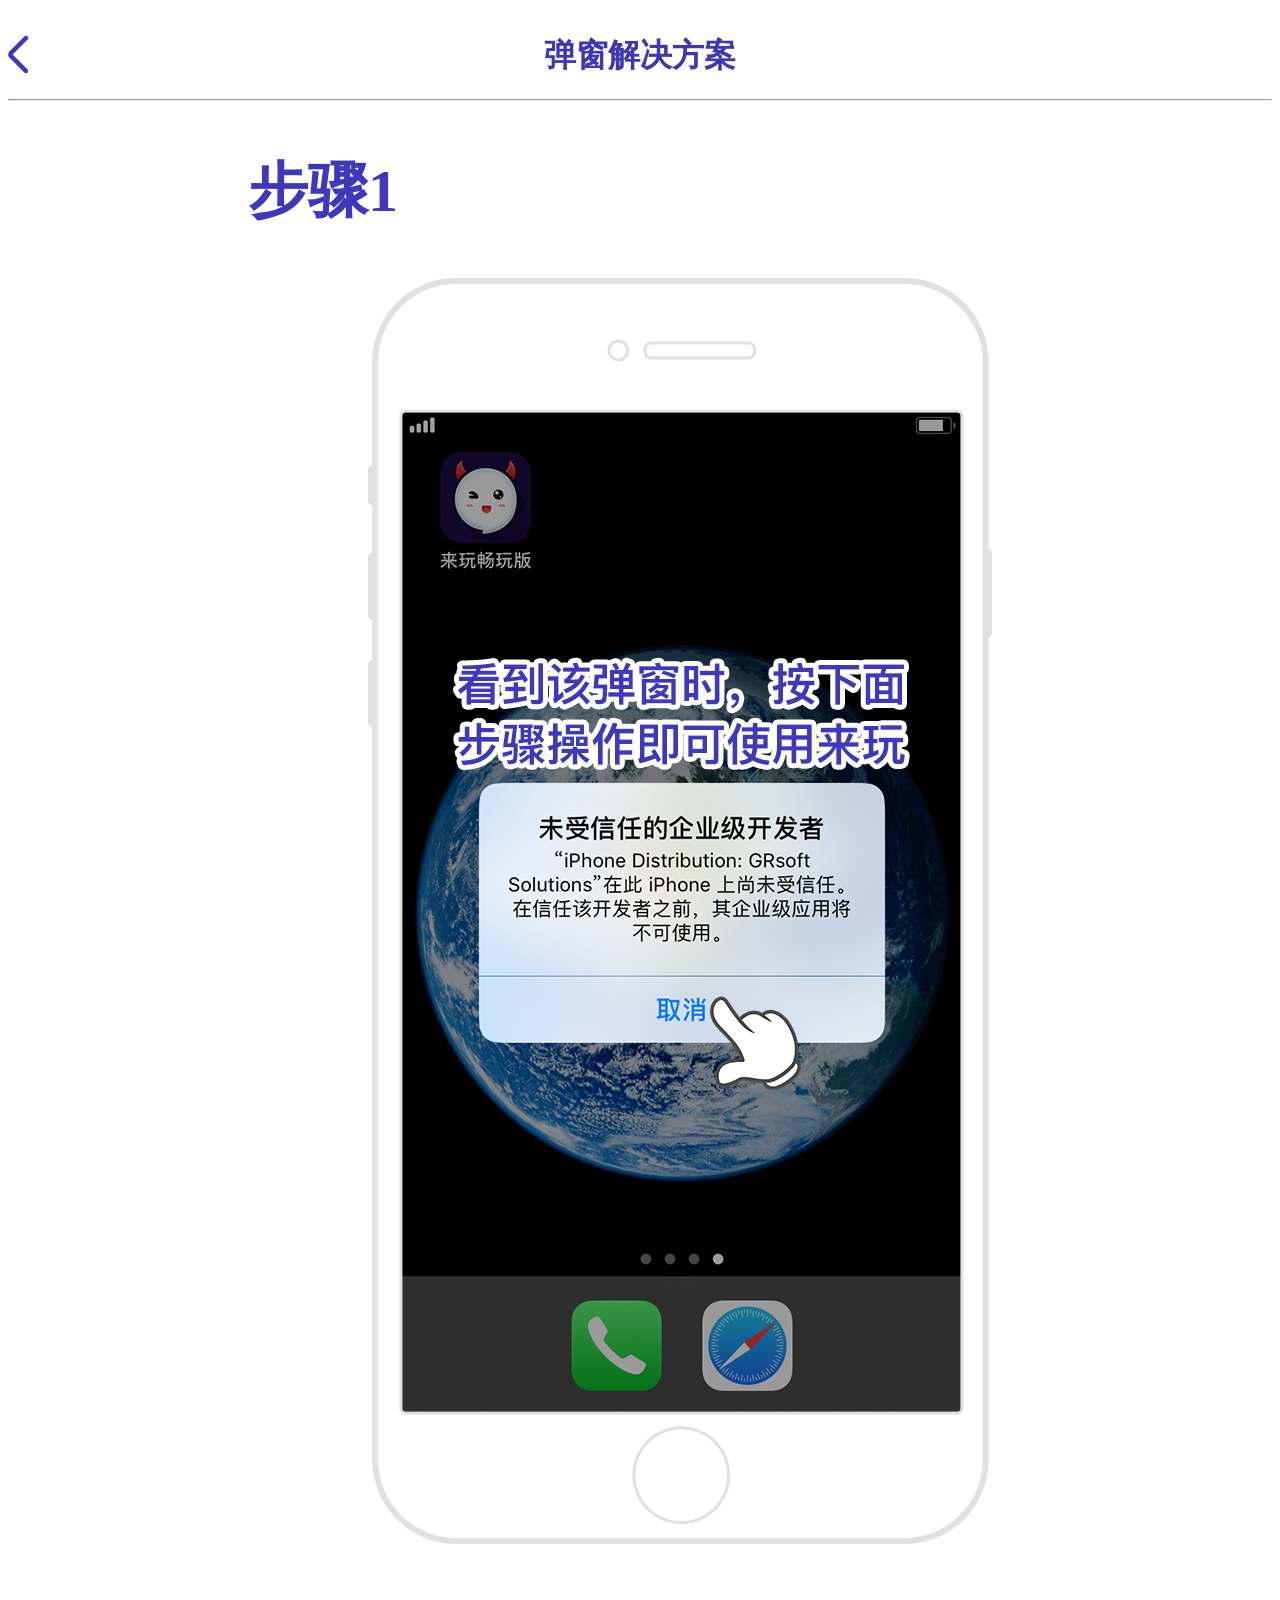
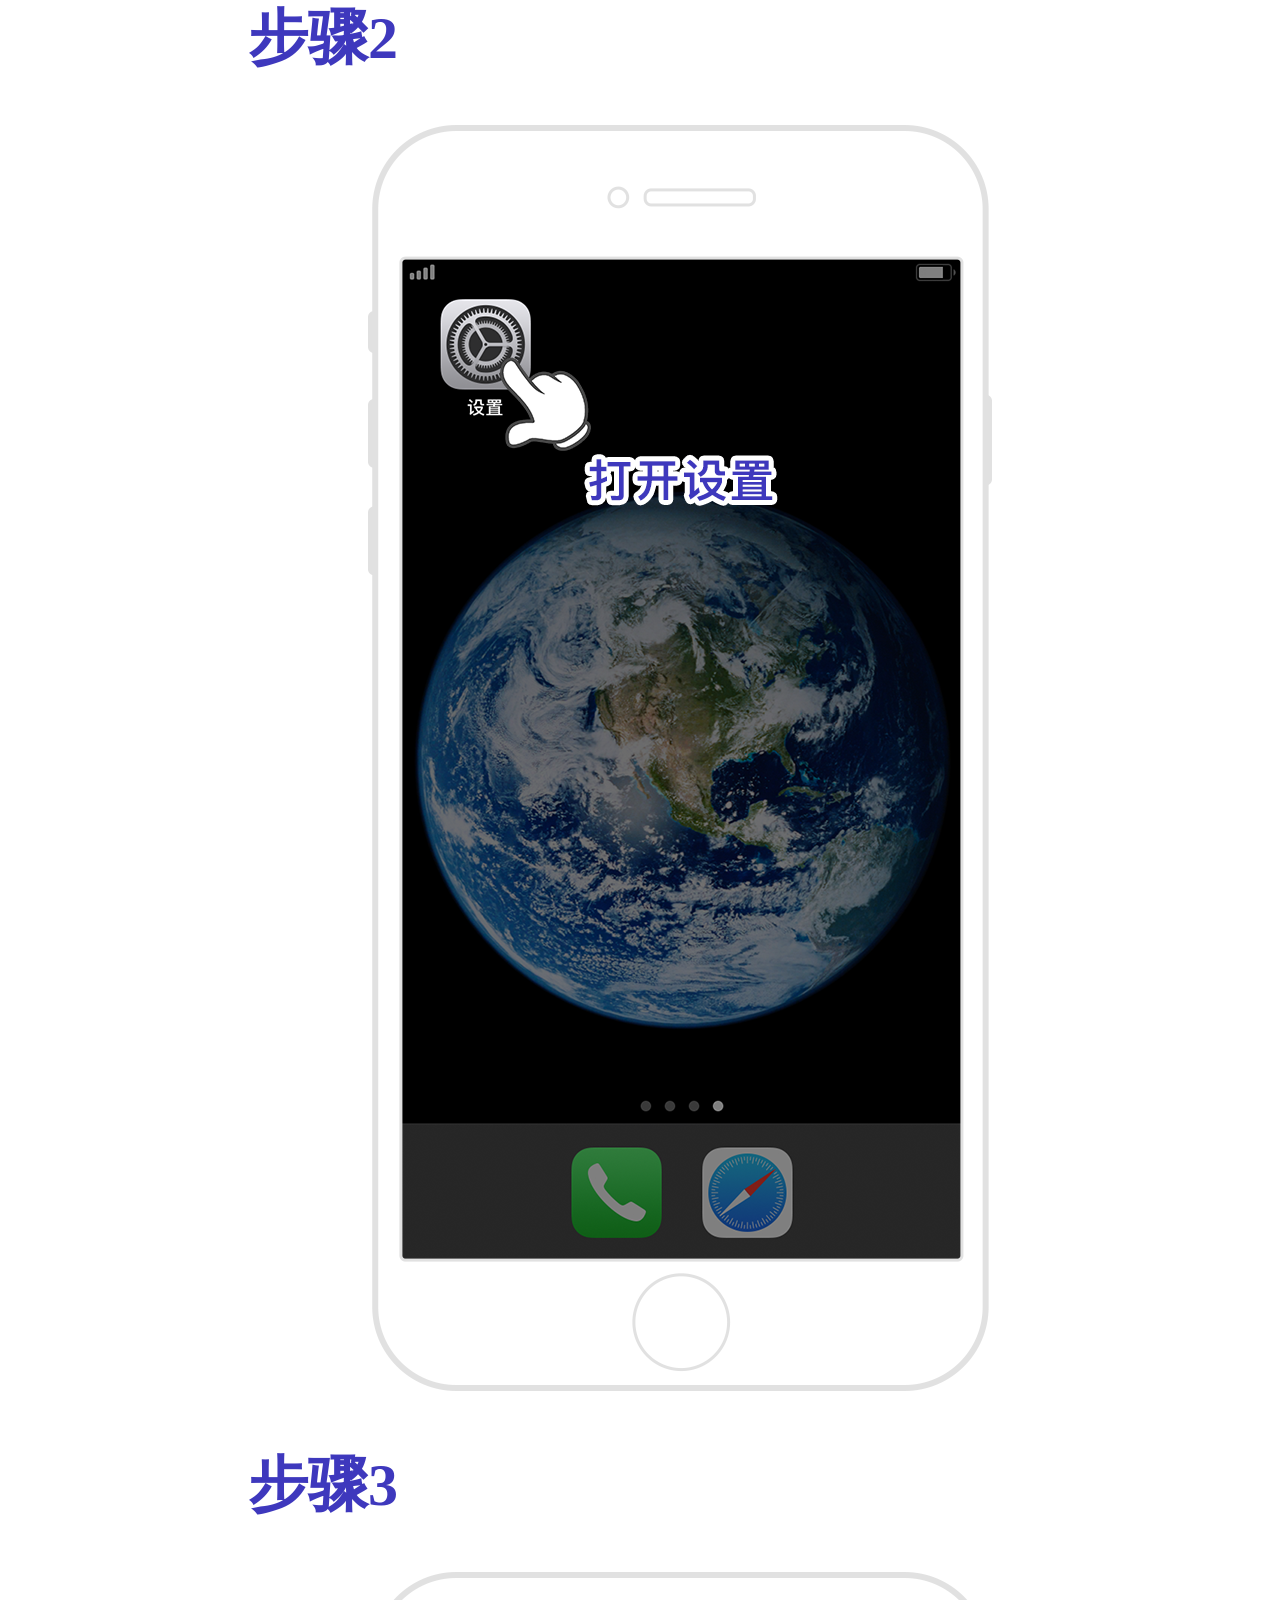
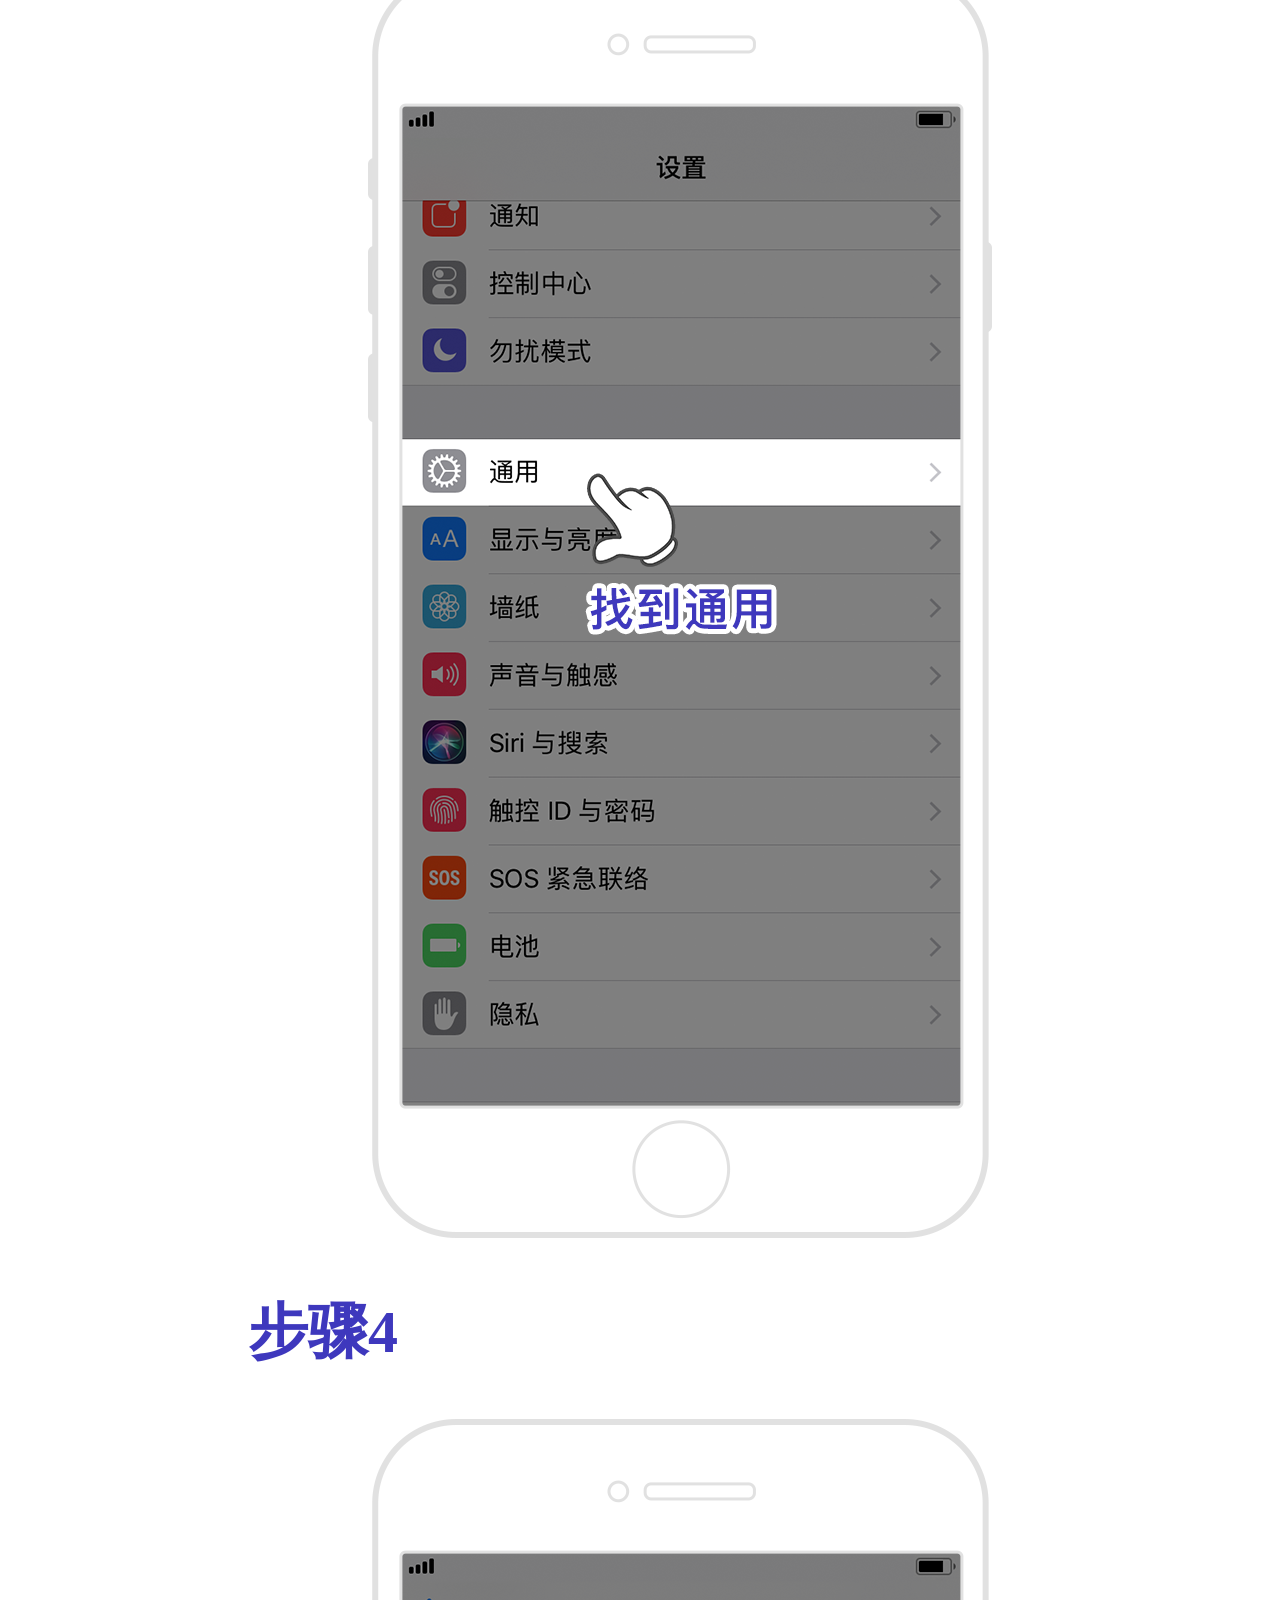
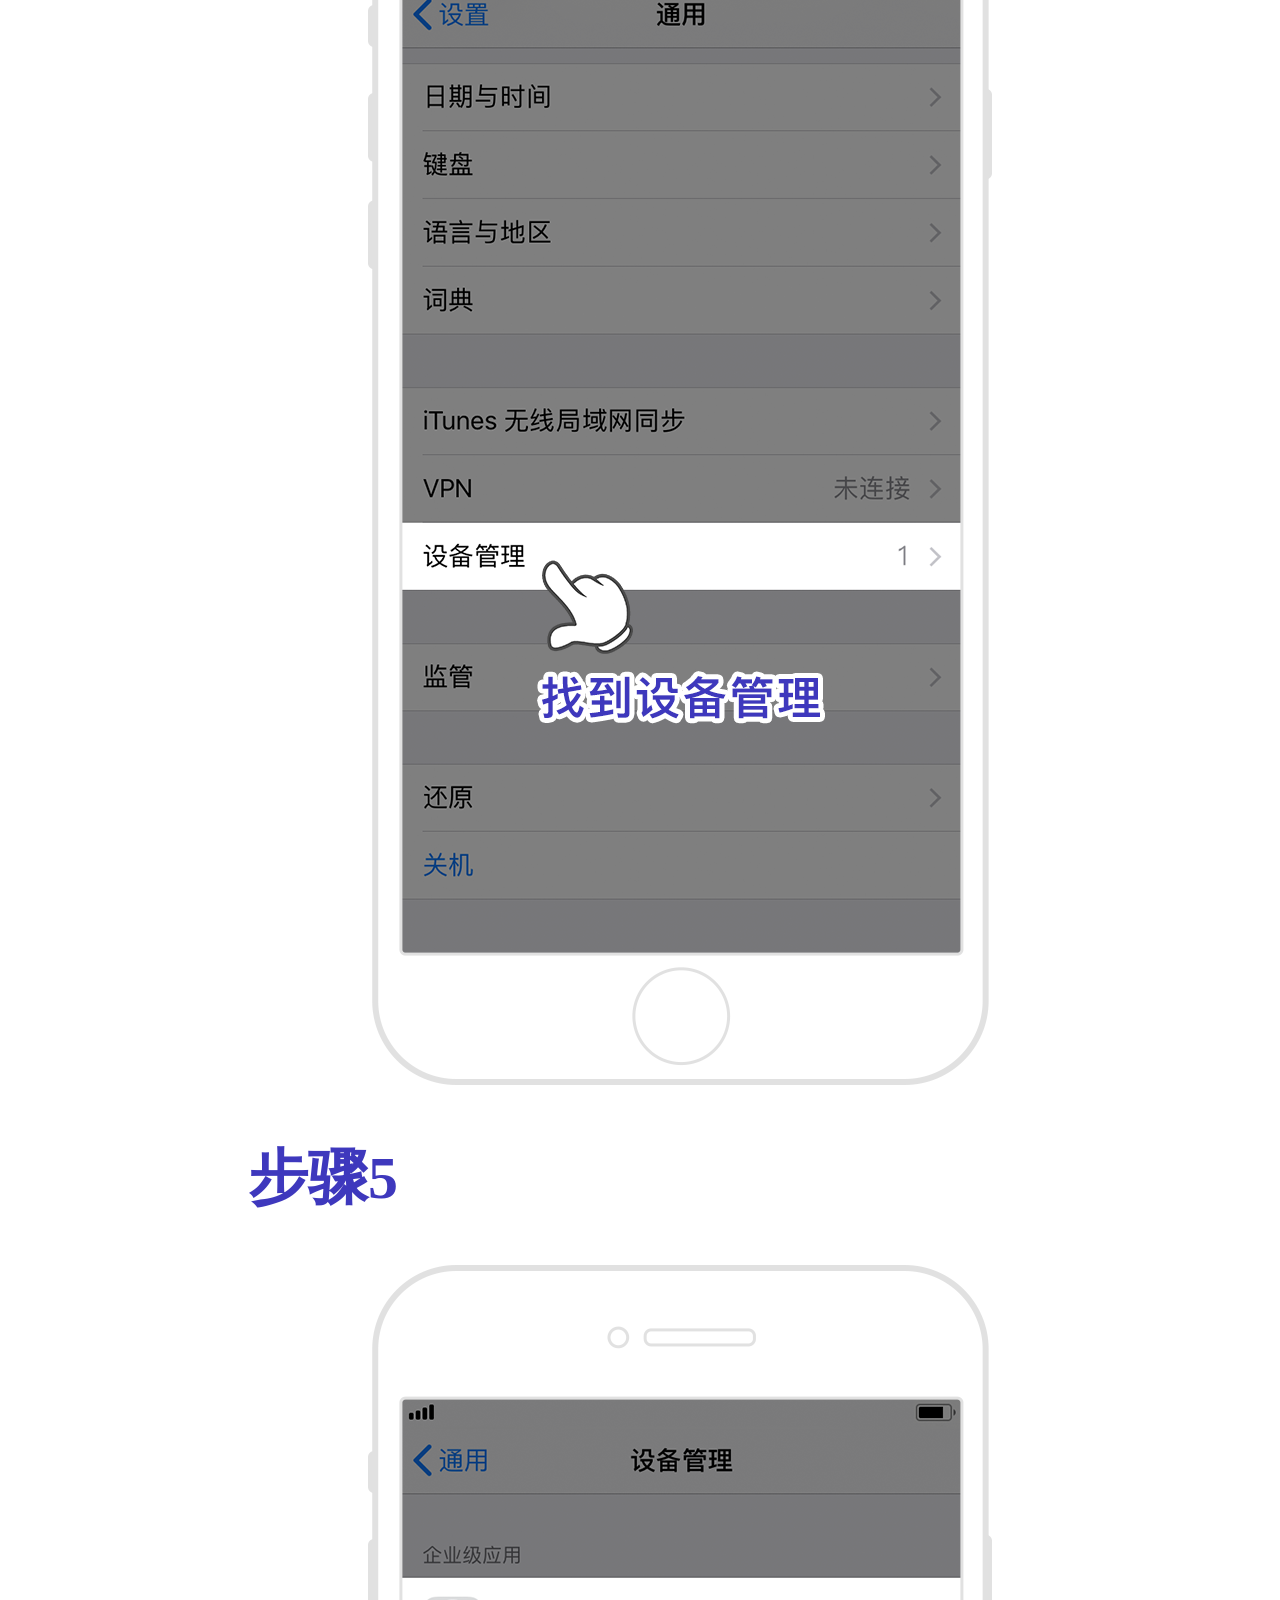
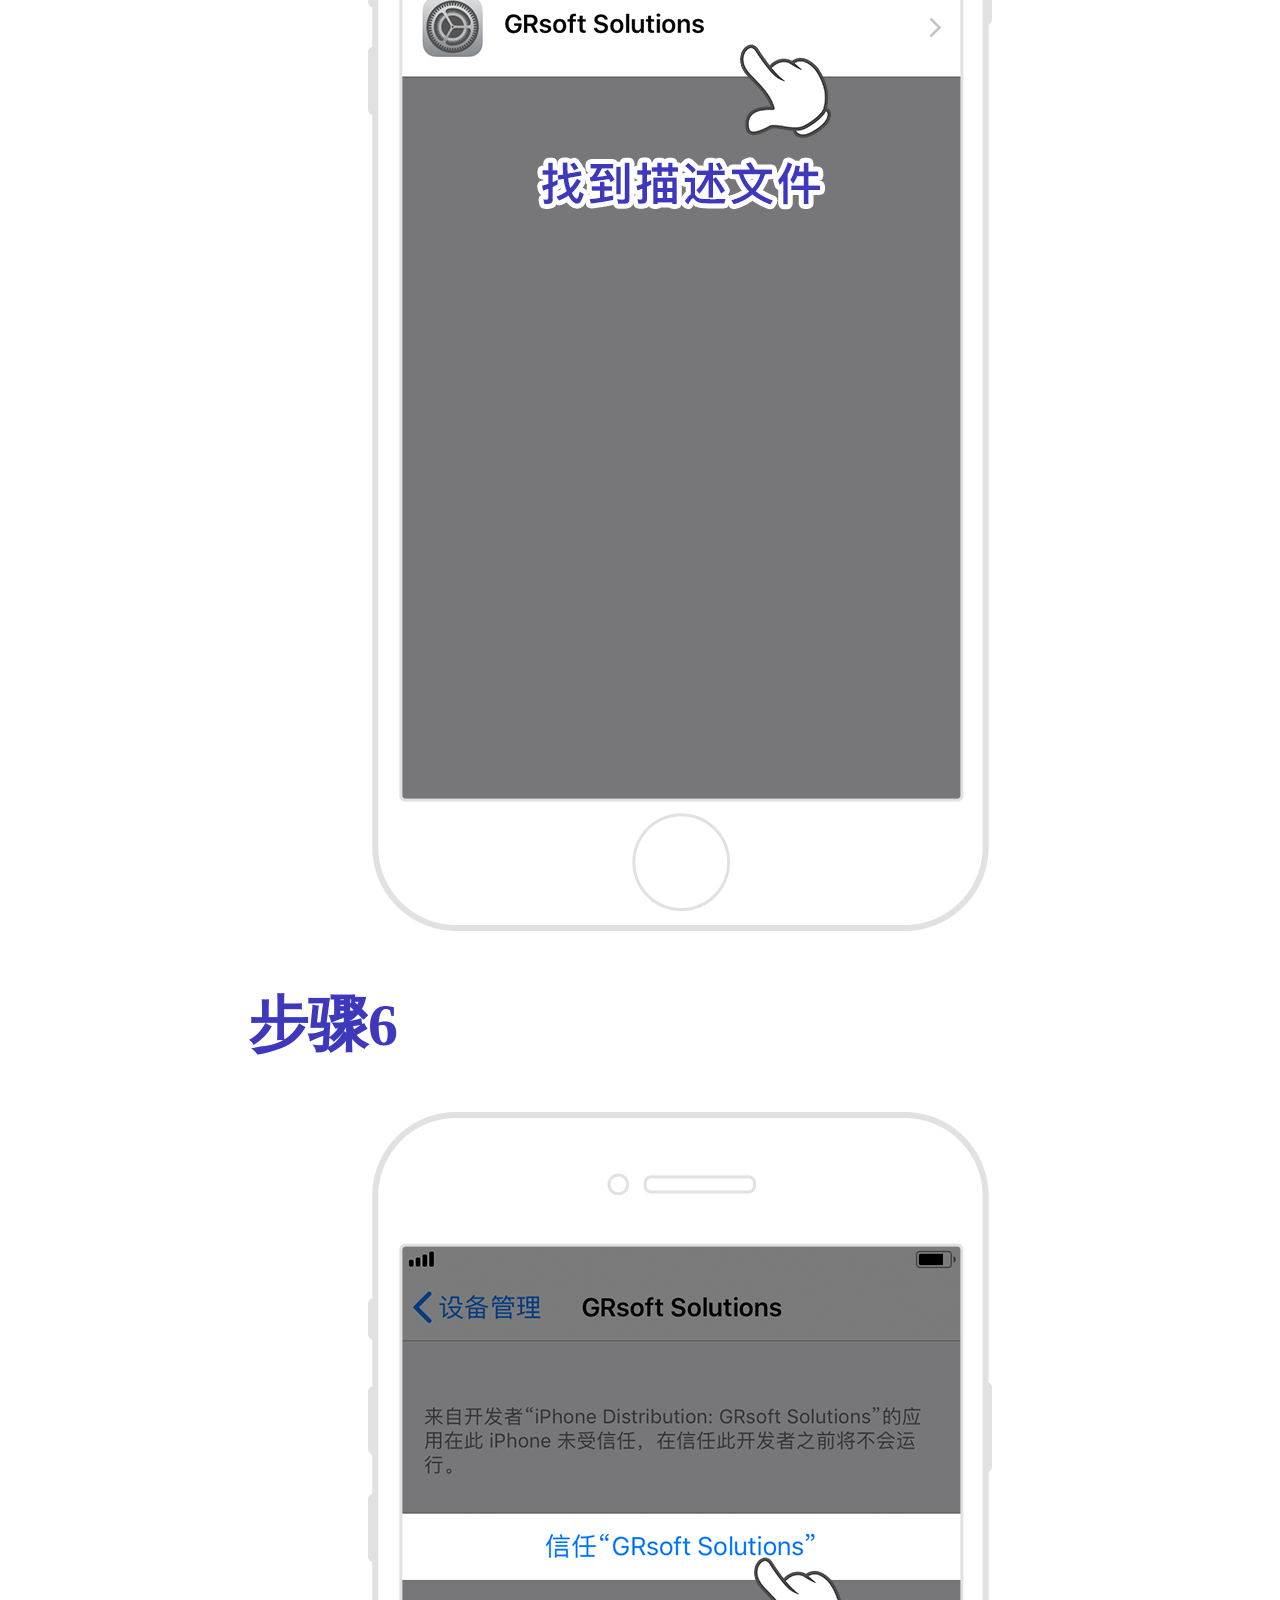
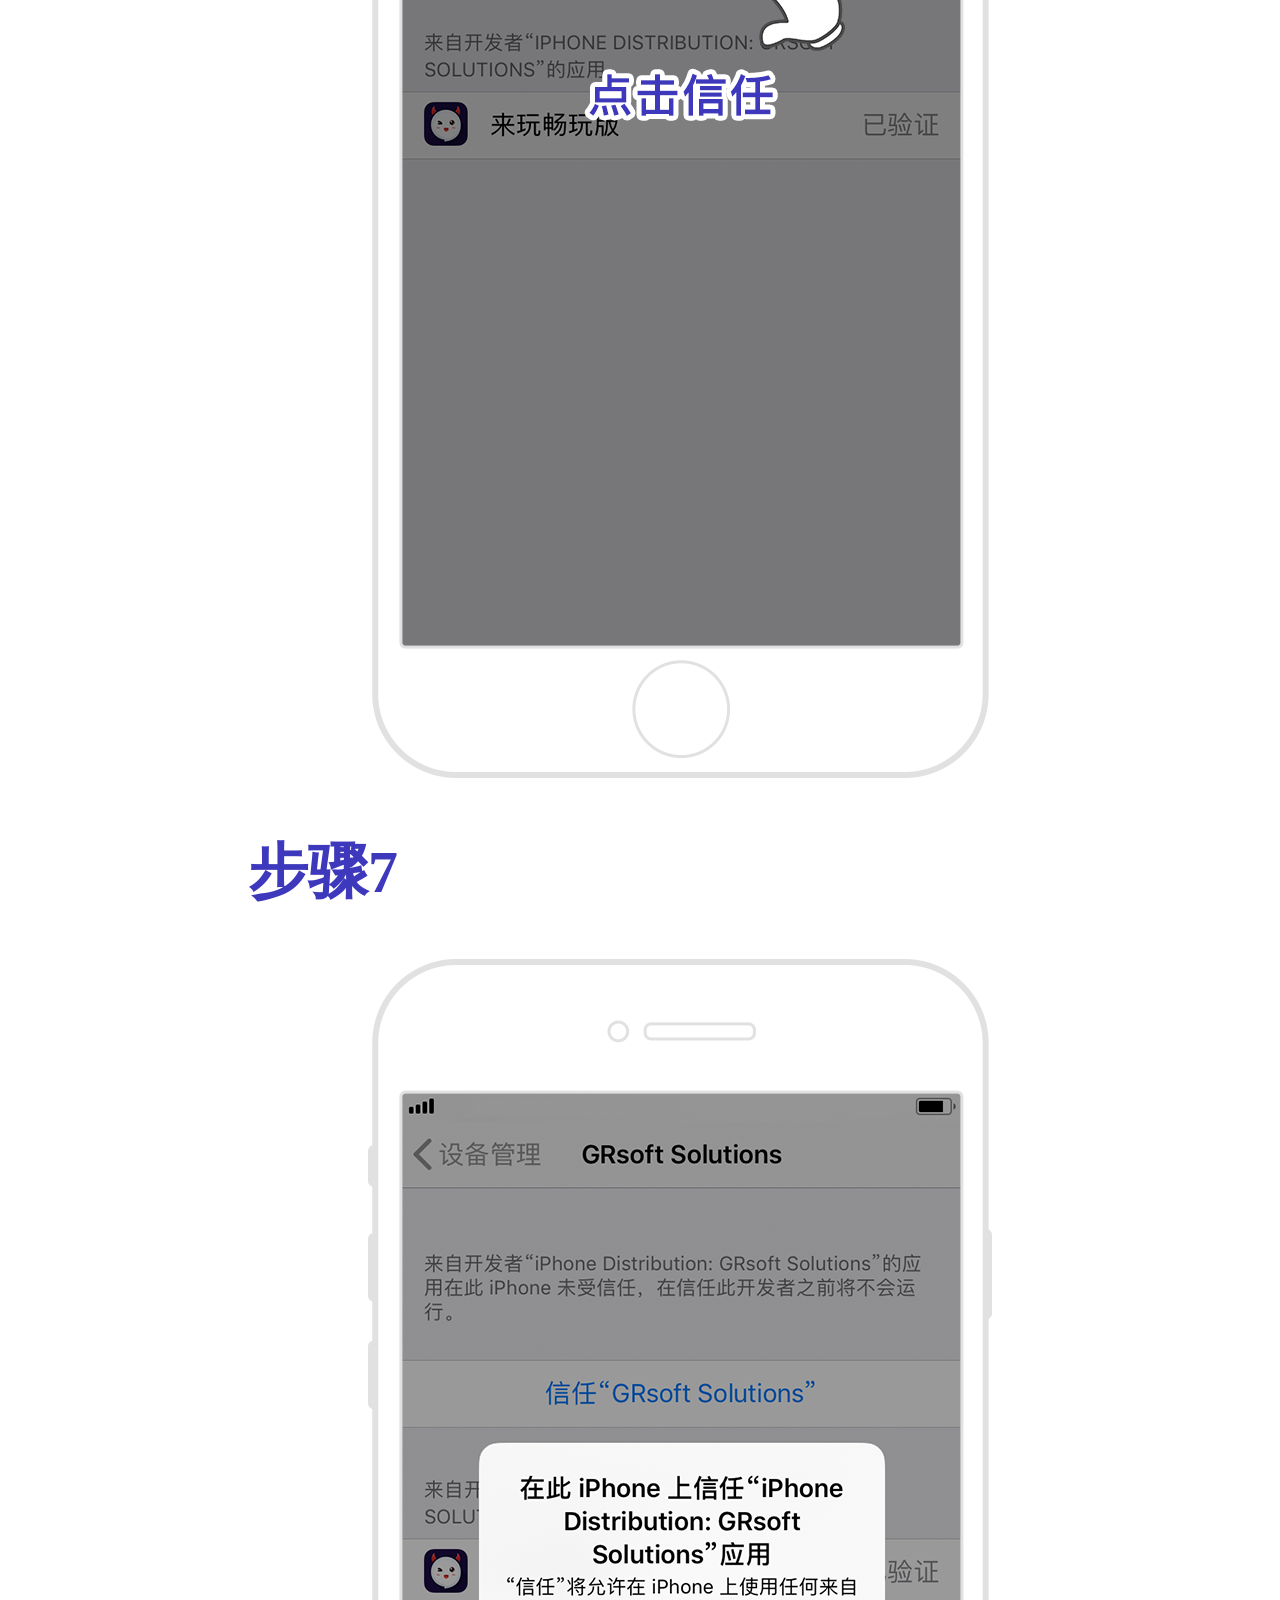
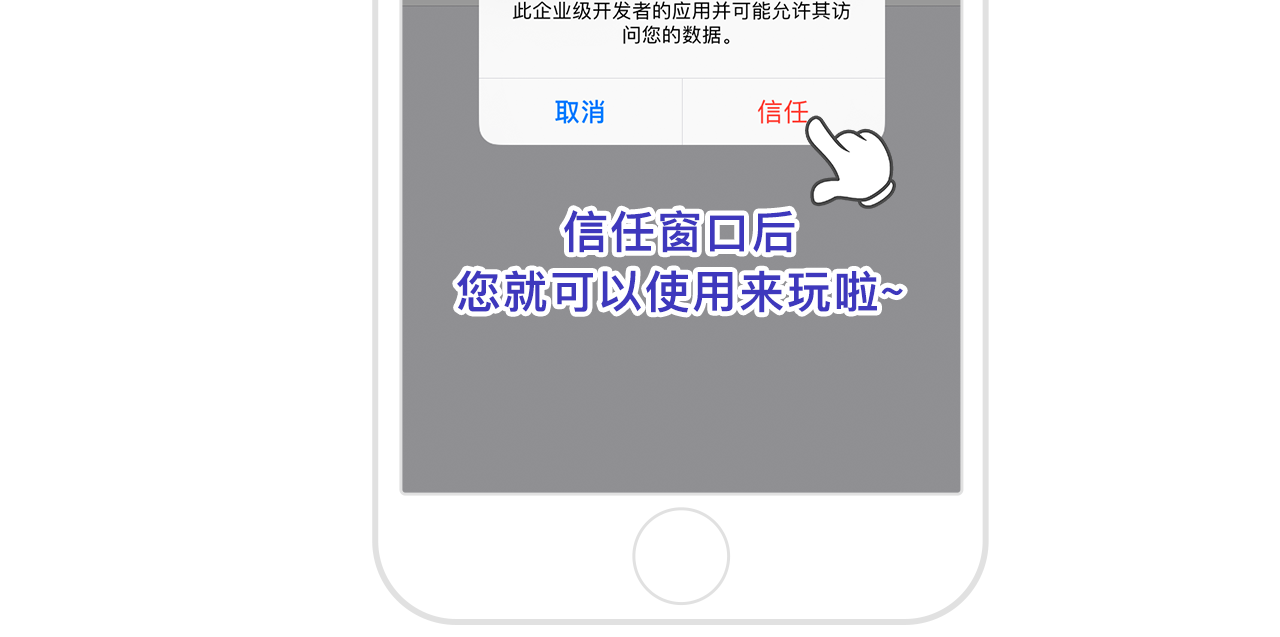
==== CSSpractice/index.html @ cbbe9a77 "我再传不起，我就不传了" ====
<!DOCTYPE html>
<html>
	<head>
		<meta charset="utf-8" />
		<title>laiwan.io</title>
		<link href="css/use.css" rel=”stylesheet” type=”text/css” />
	</head>
	<body>
		<img src = "img/icon_back@3x.png" style = "size: 34px;\
		color: #3e38b6;margin-top: 27px;margin-bottom: 27px;"/>
		<h1 style = "text-align: center;margin-top:-71px;\
		font-size:34px;color: #3e38b6;">弹窗解决方案</h1>
		<hr />
		<h2 style = "font-size: 60px;color: #3e38bd;\
		margin-top: 50px;margin-bottom: 46px;margin-left: 240px;">步骤1</h2>
		<img src = "img/img_step_1@3x.png" style = "margin-left: 360px;"/>
		<h2 style = "font-size: 60px;color: #3e38bd;\
		margin-top: 50px;margin-bottom: 46px;margin-left: 240px;">步骤2</h2>
		<img src = "img/img_step_2@3x.png" style = "margin-left: 360px;"/>
		<h2 style = "font-size: 60px;color: #3e38bd;\
		margin-top: 50px;margin-bottom: 46px;margin-left: 240px;">步骤3</h2>
		<img src = "img/img_step_3@3x.png" style = "margin-left: 360px;"/>
		<h2 style = "font-size: 60px;color: #3e38bd;\
		margin-top: 50px;margin-bottom: 46px;margin-left: 240px;">步骤4</h2>
		<img src = "img/img_step_4@3x.png" style = "margin-left: 360px;"/>
		<h2 style = "font-size: 60px;color: #3e38bd;\
		margin-top: 50px;margin-bottom: 46px;margin-left: 240px;">步骤5</h2>
		<img src = "img/img_step_5@3x.png" style = "margin-left: 360px;"/>
		<h2 style = "font-size: 60px;color: #3e38bd;\
		margin-top: 50px;margin-bottom: 46px;margin-left: 240px;">步骤6</h2>
		<img src = "img/img_step_6@3x.png" style = "margin-left: 360px;"/>
		<h2 style = "font-size: 60px;color: #3e38bd;\
		margin-top: 50px;margin-bottom: 46px;margin-left: 240px;">步骤7</h2>
		<img src = "img/img_step_7@3x.png" style = "margin-left: 360px;"/>
	</body>
</html>
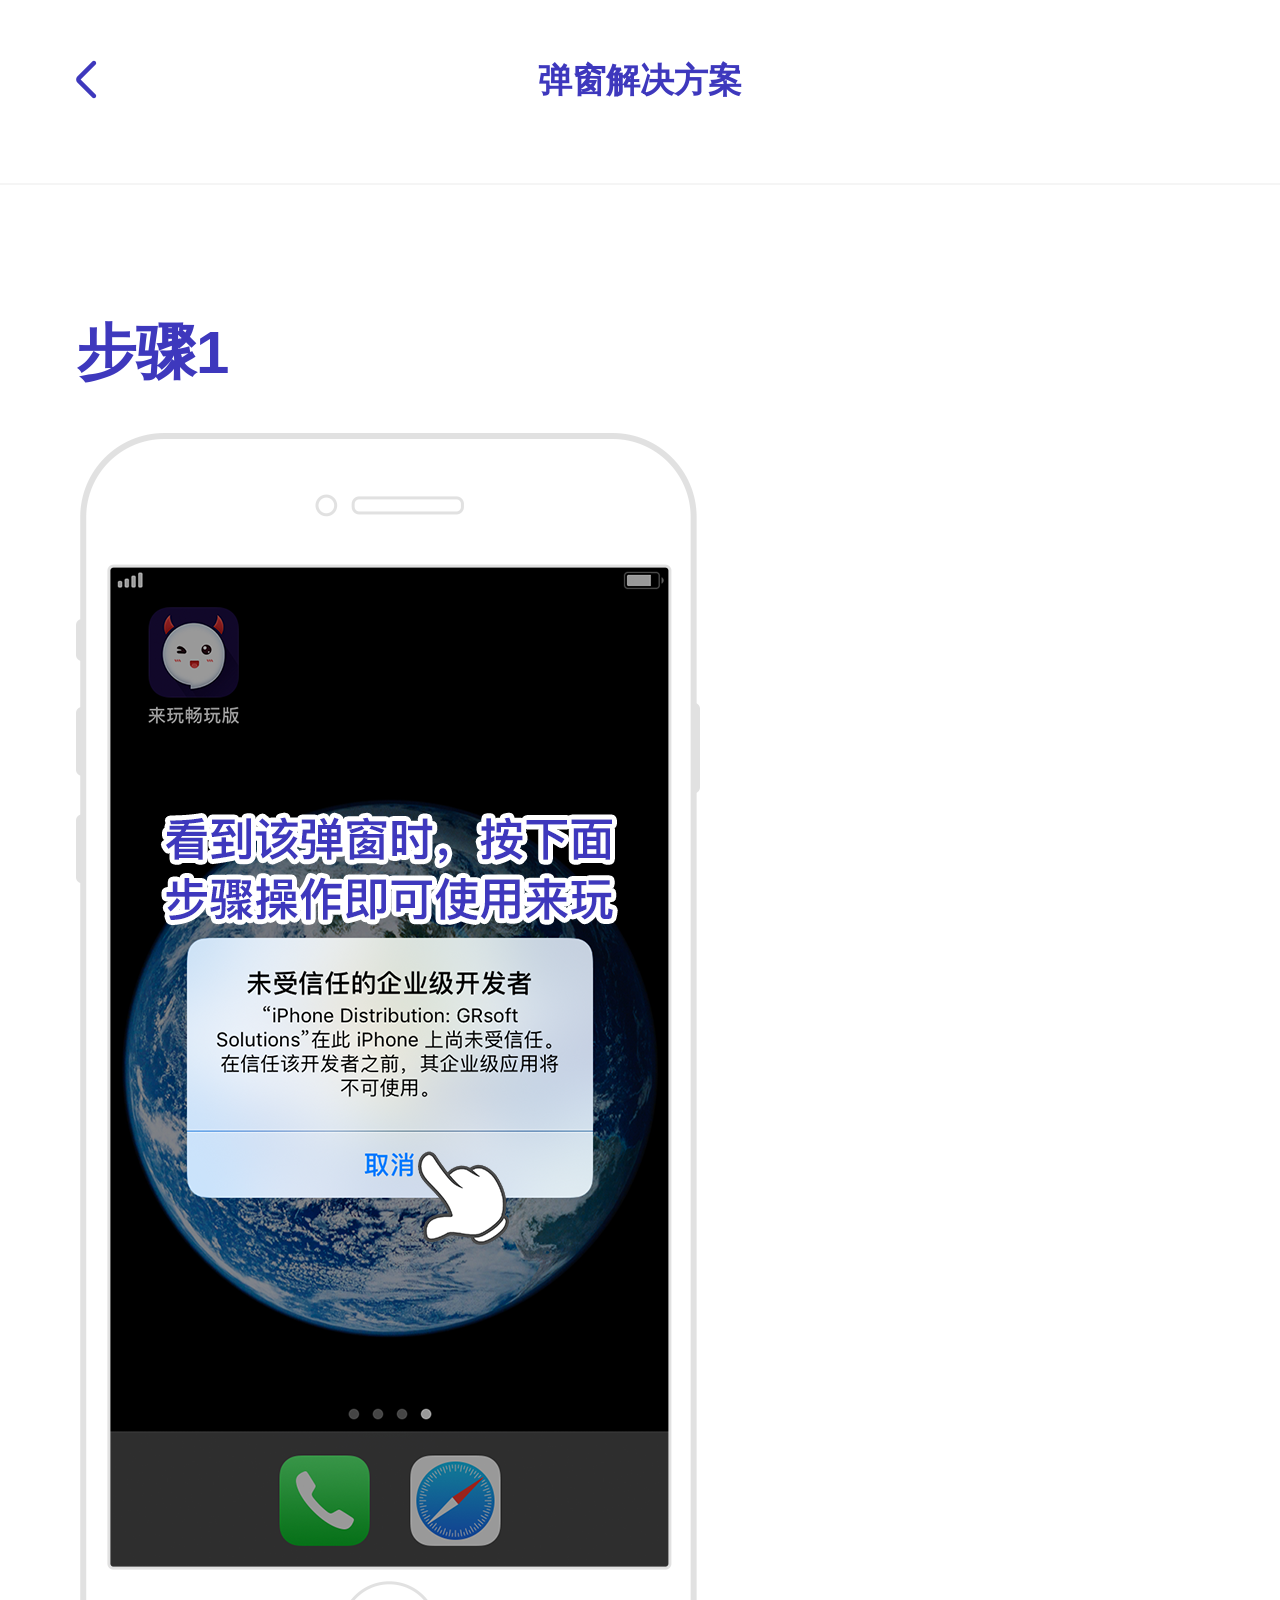
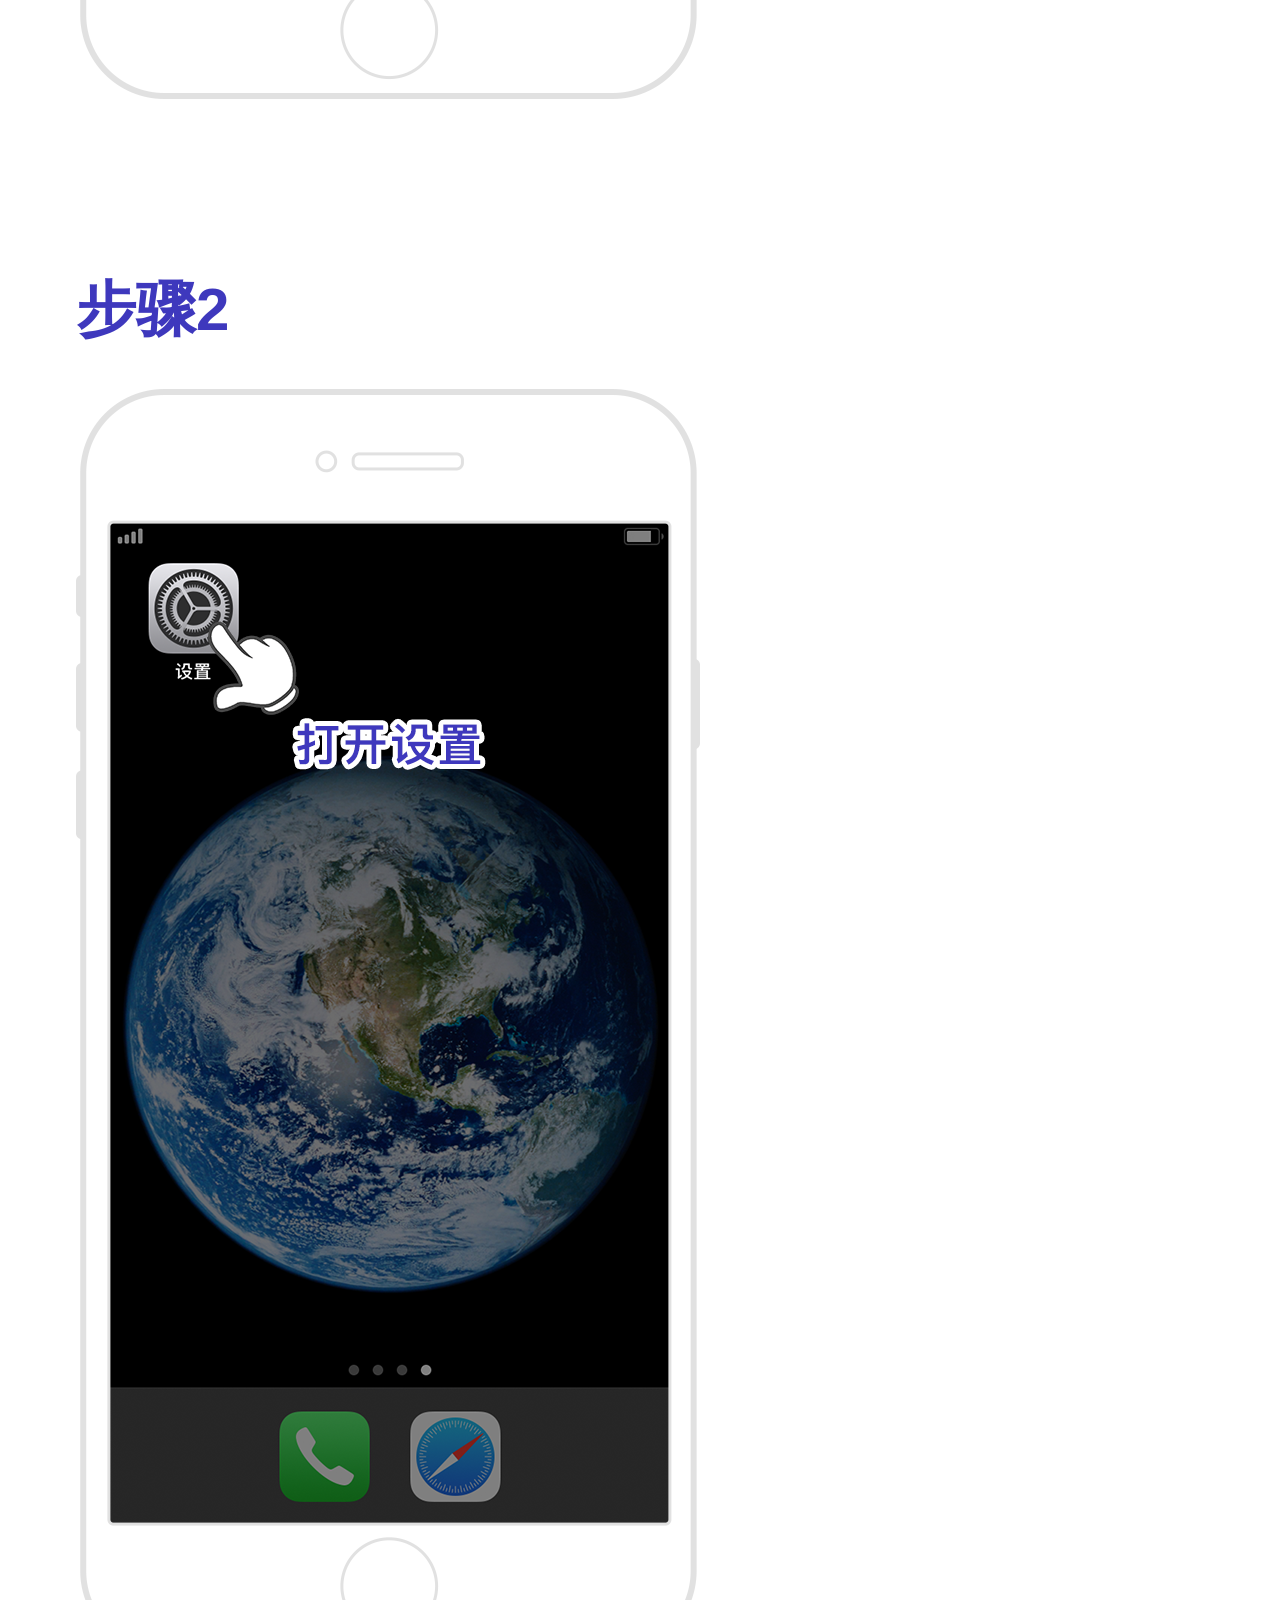
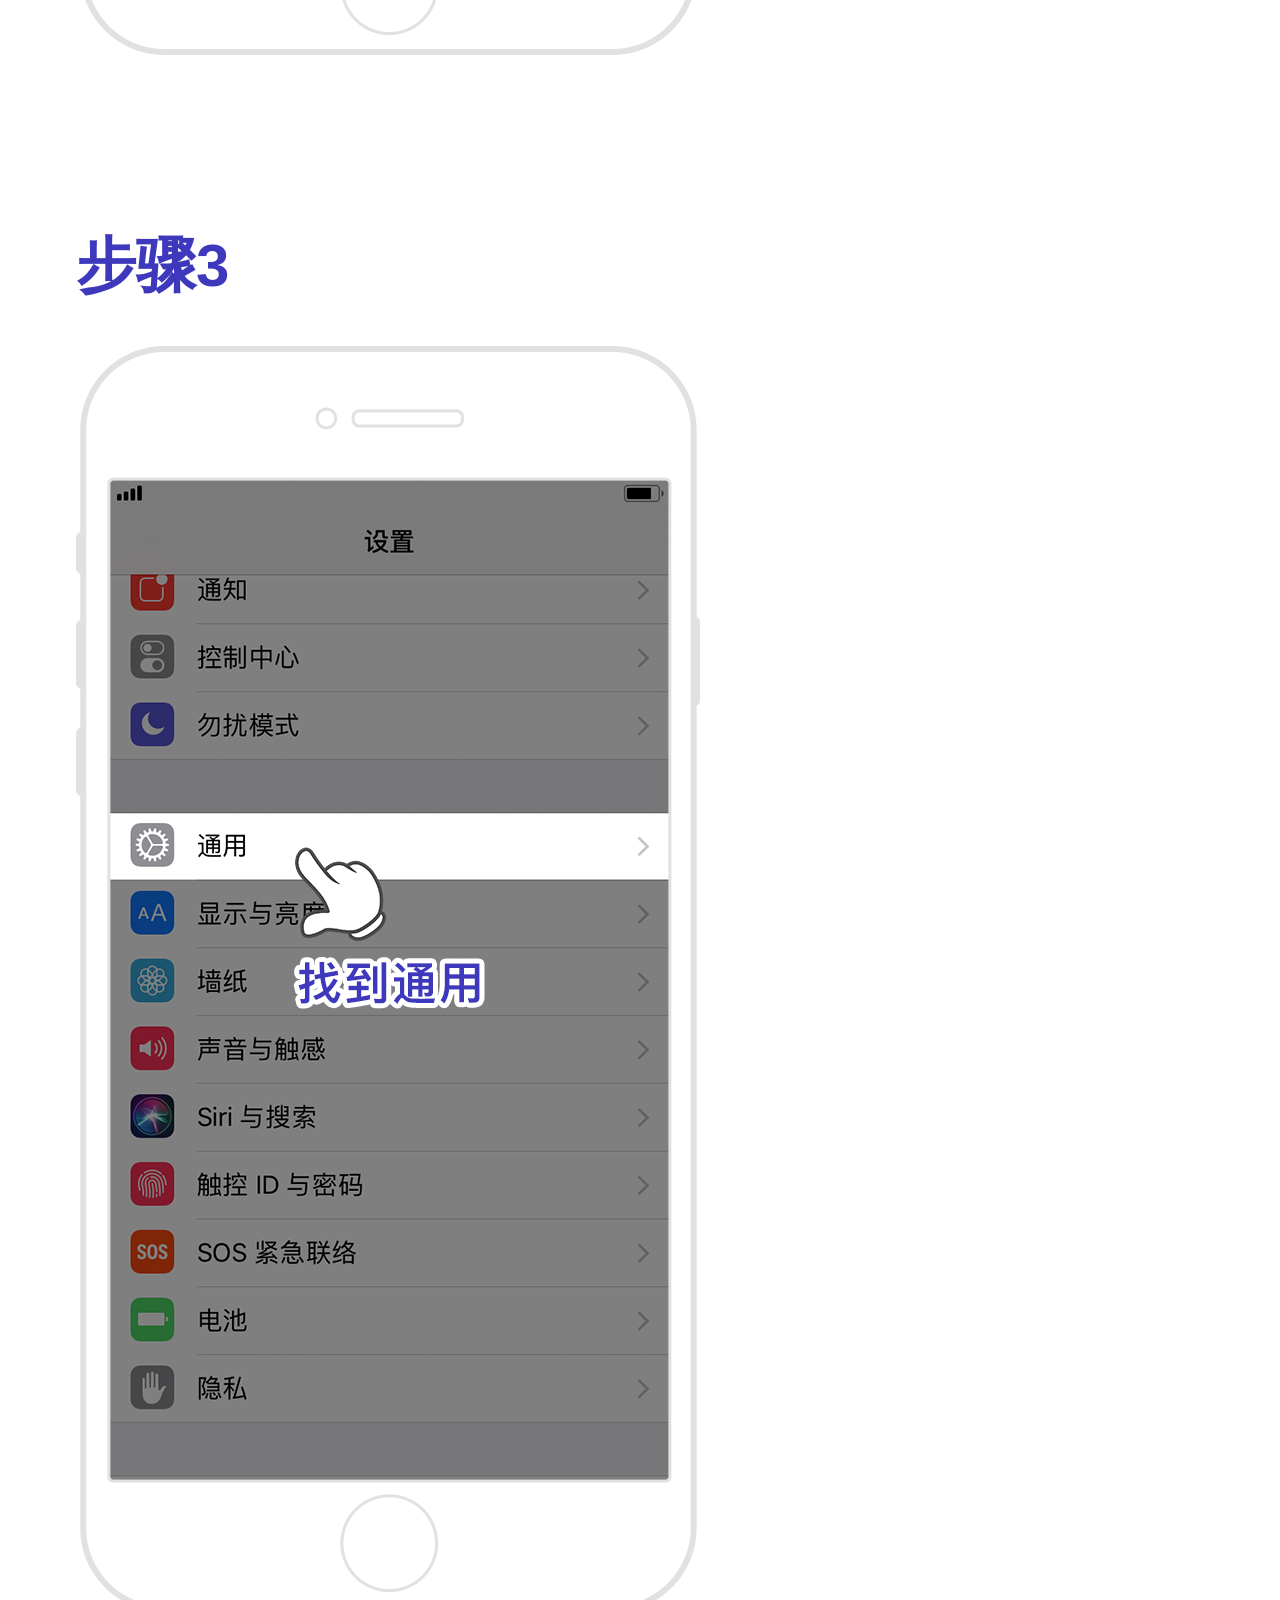
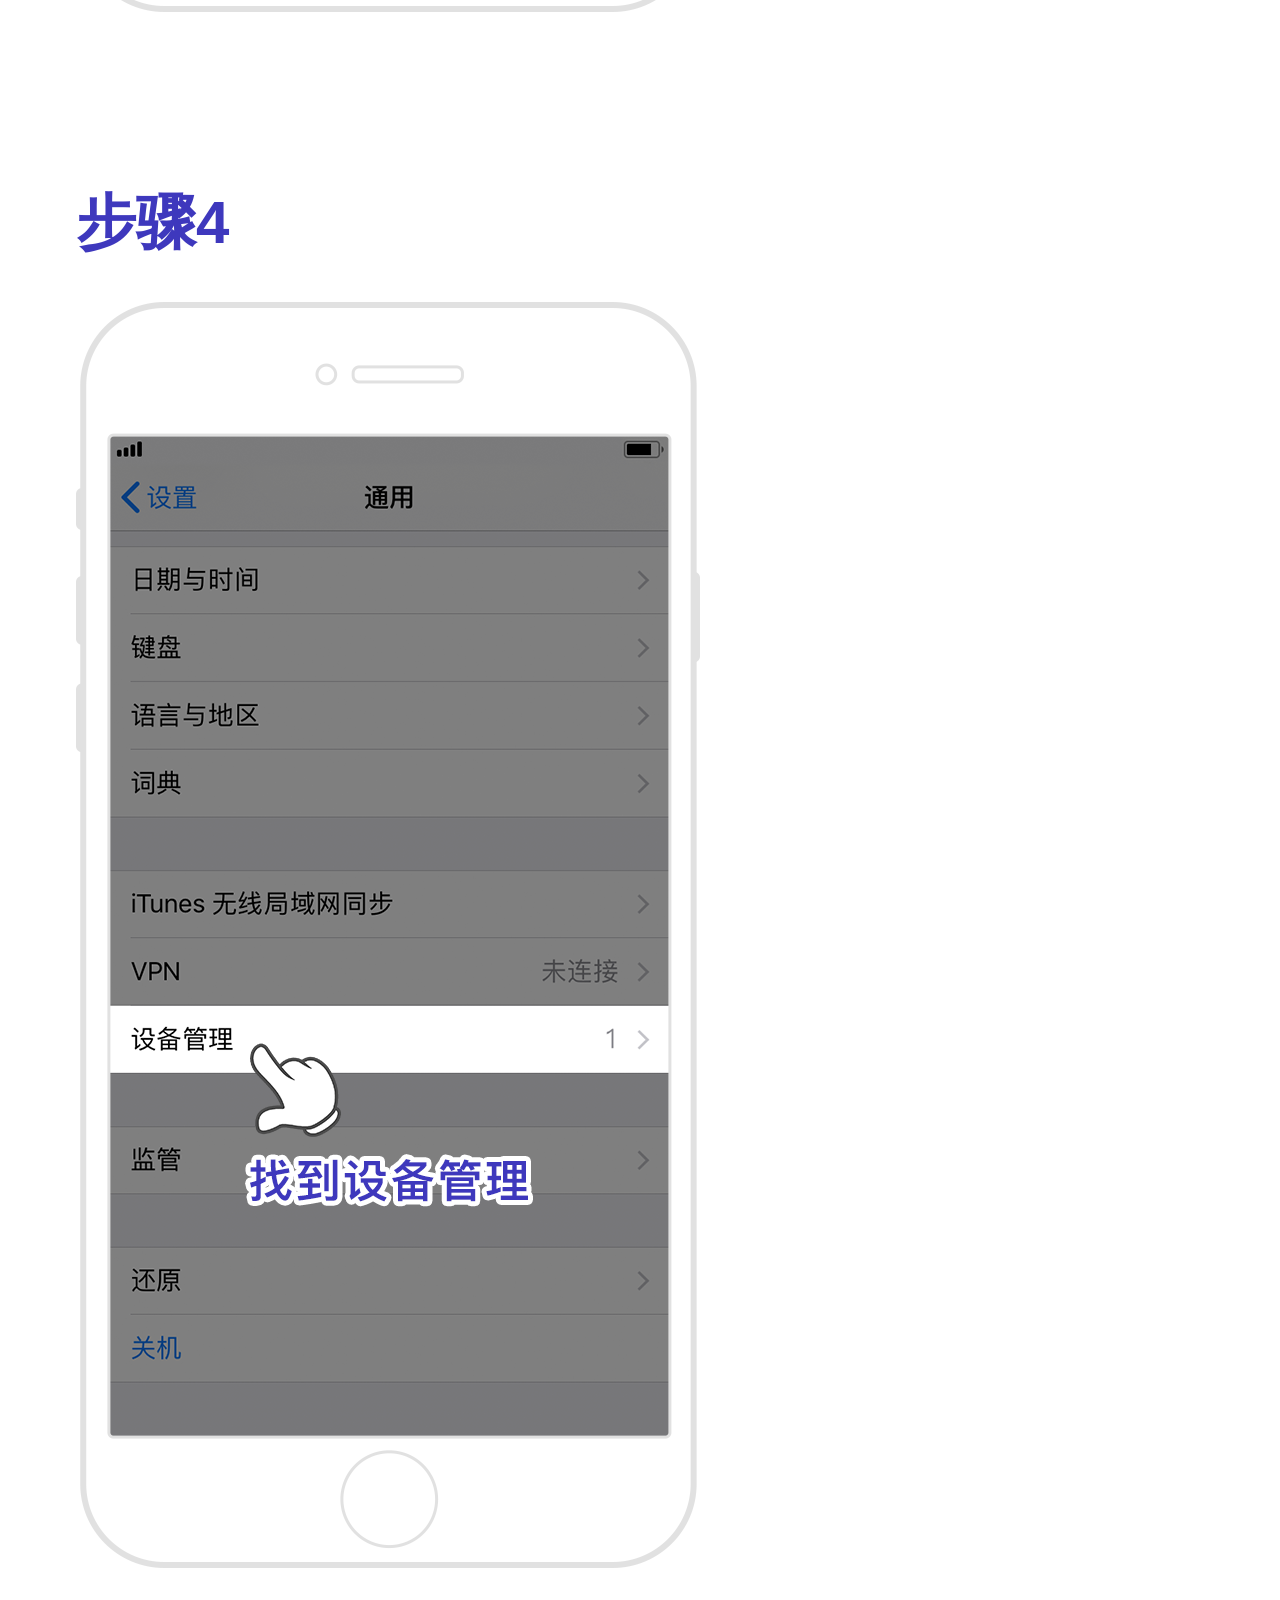
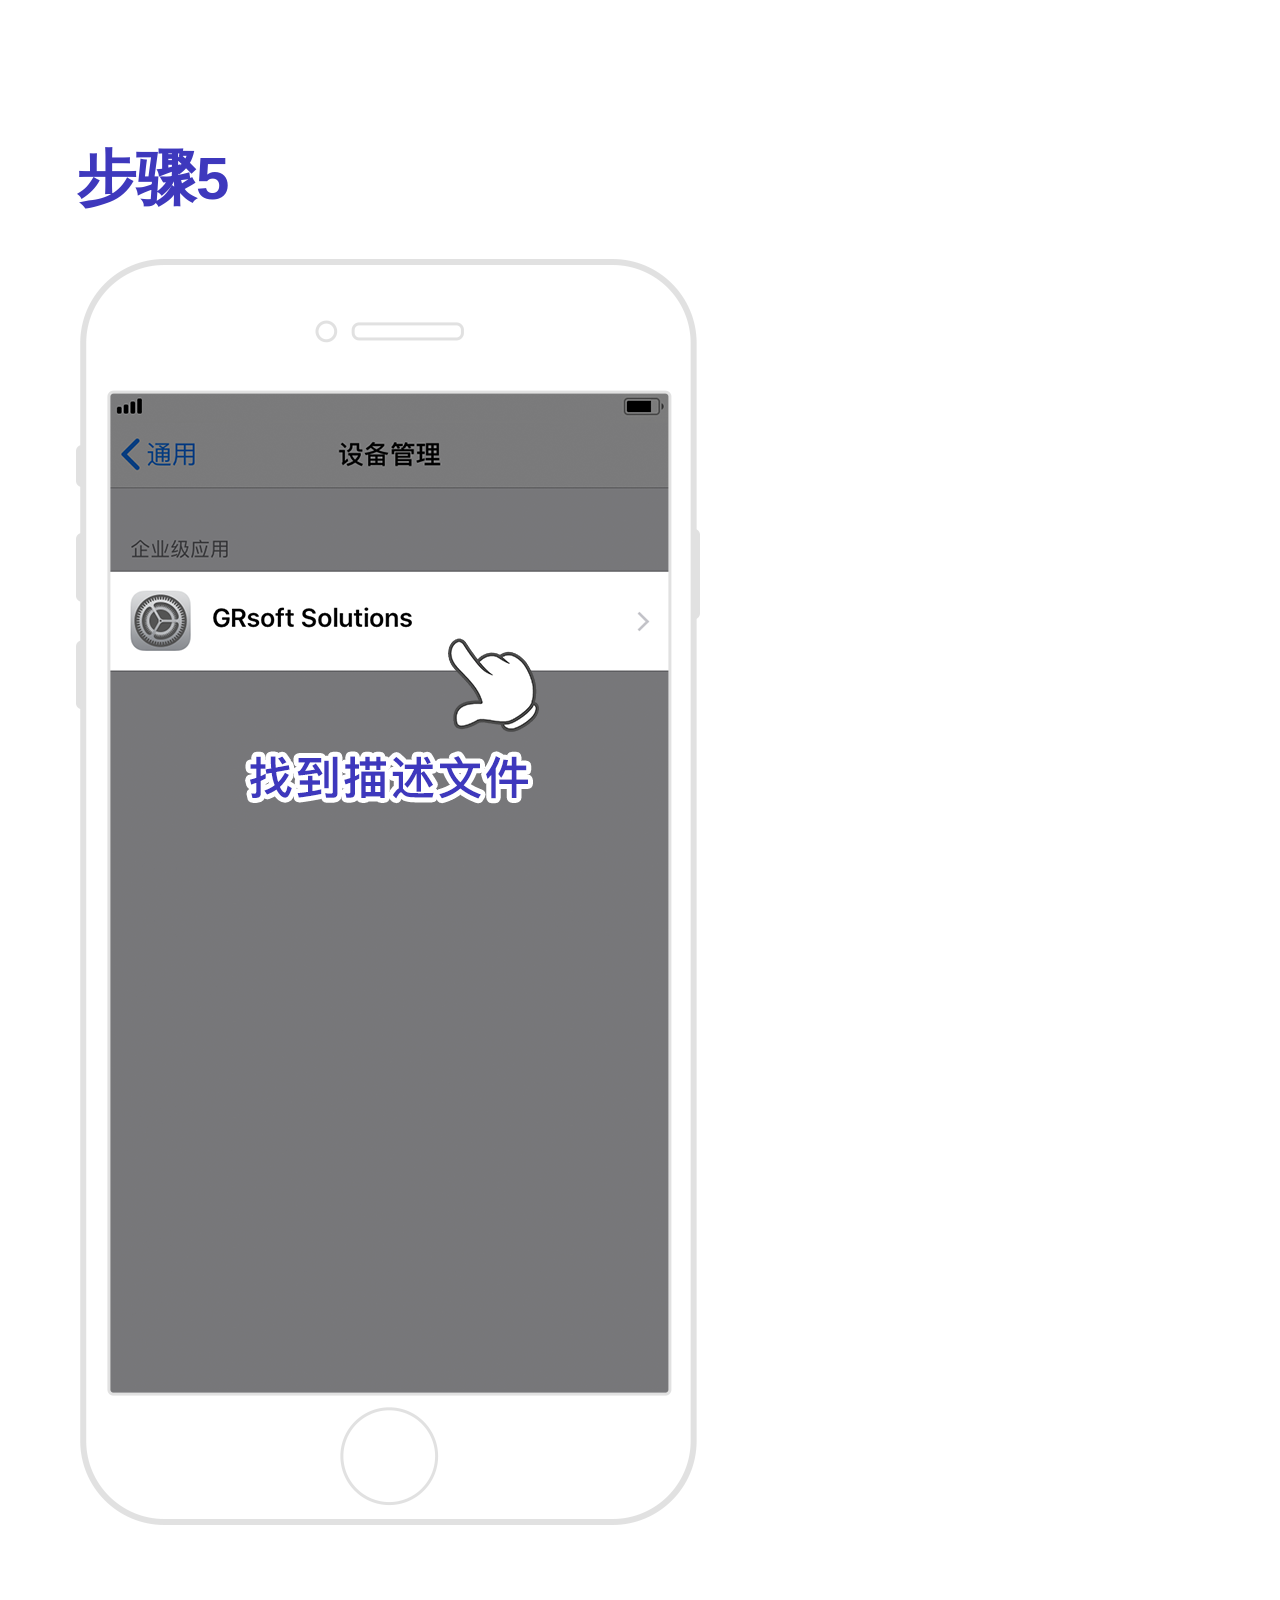
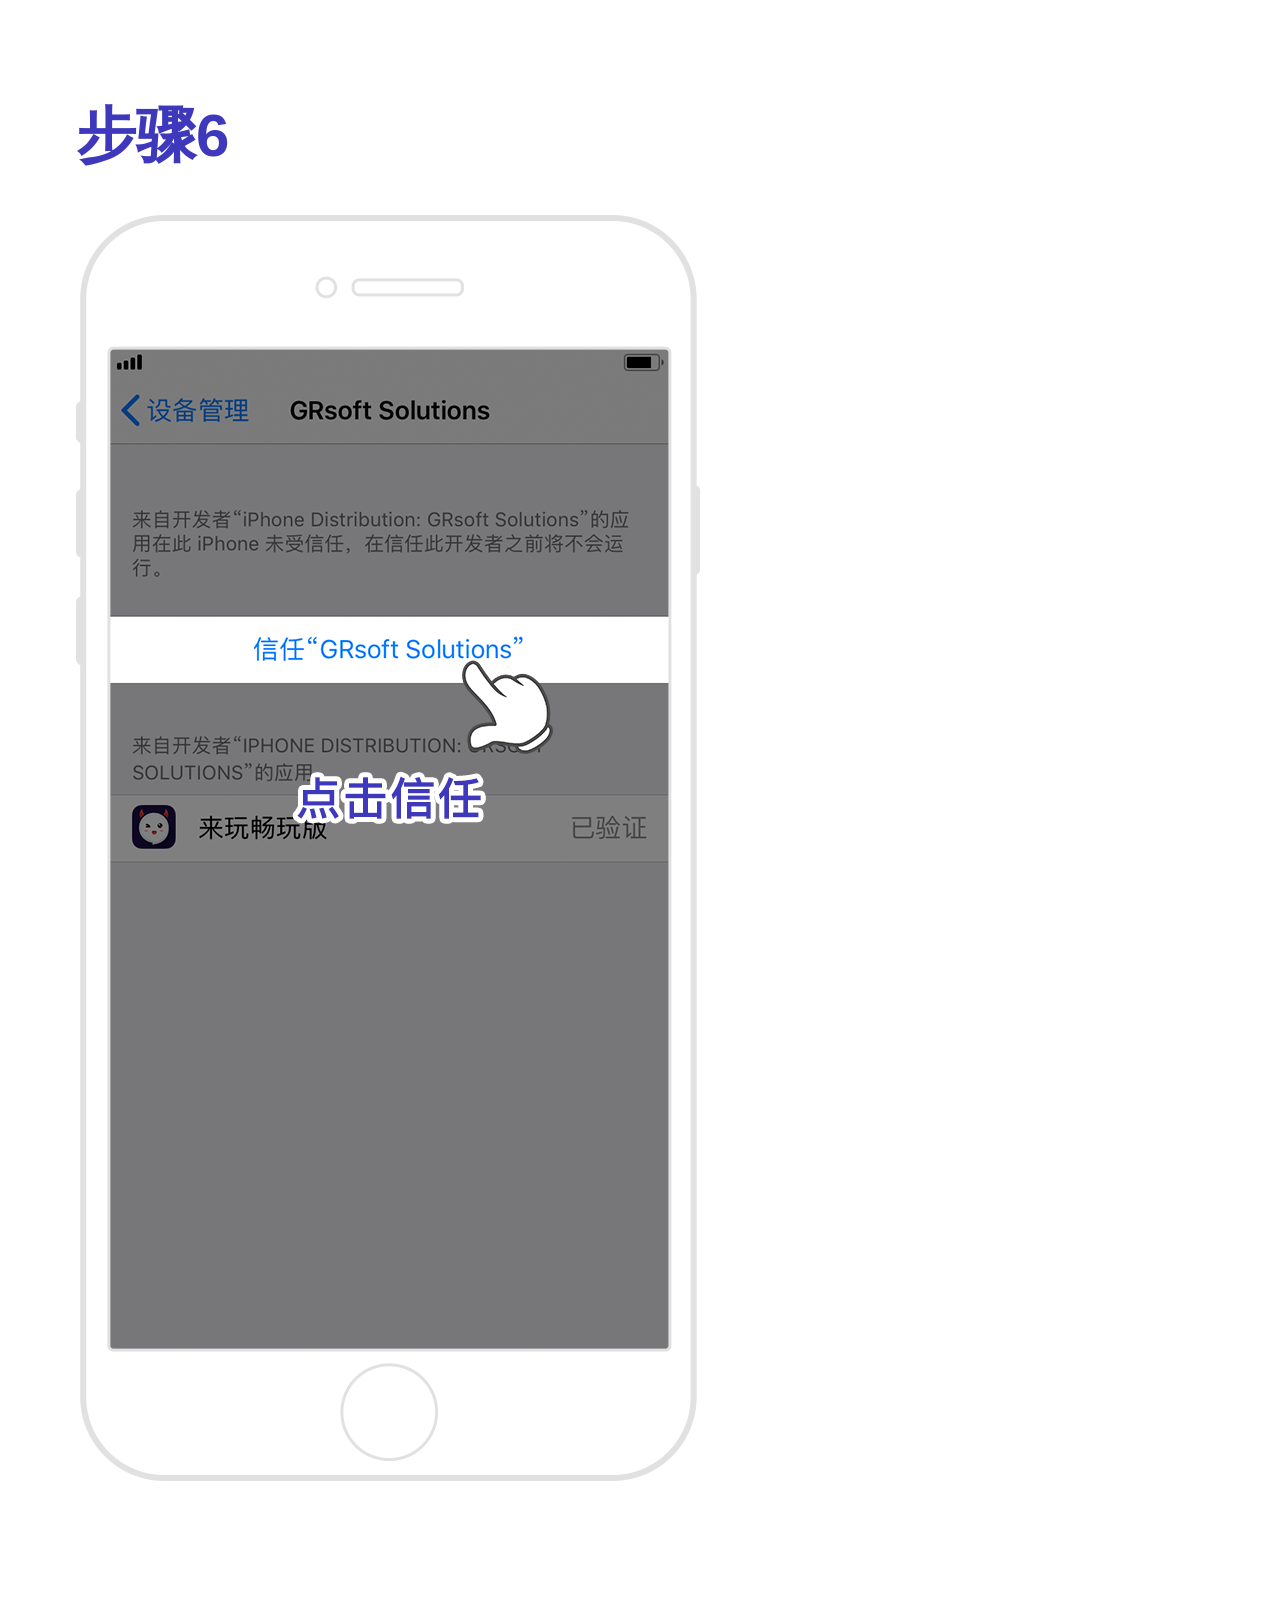
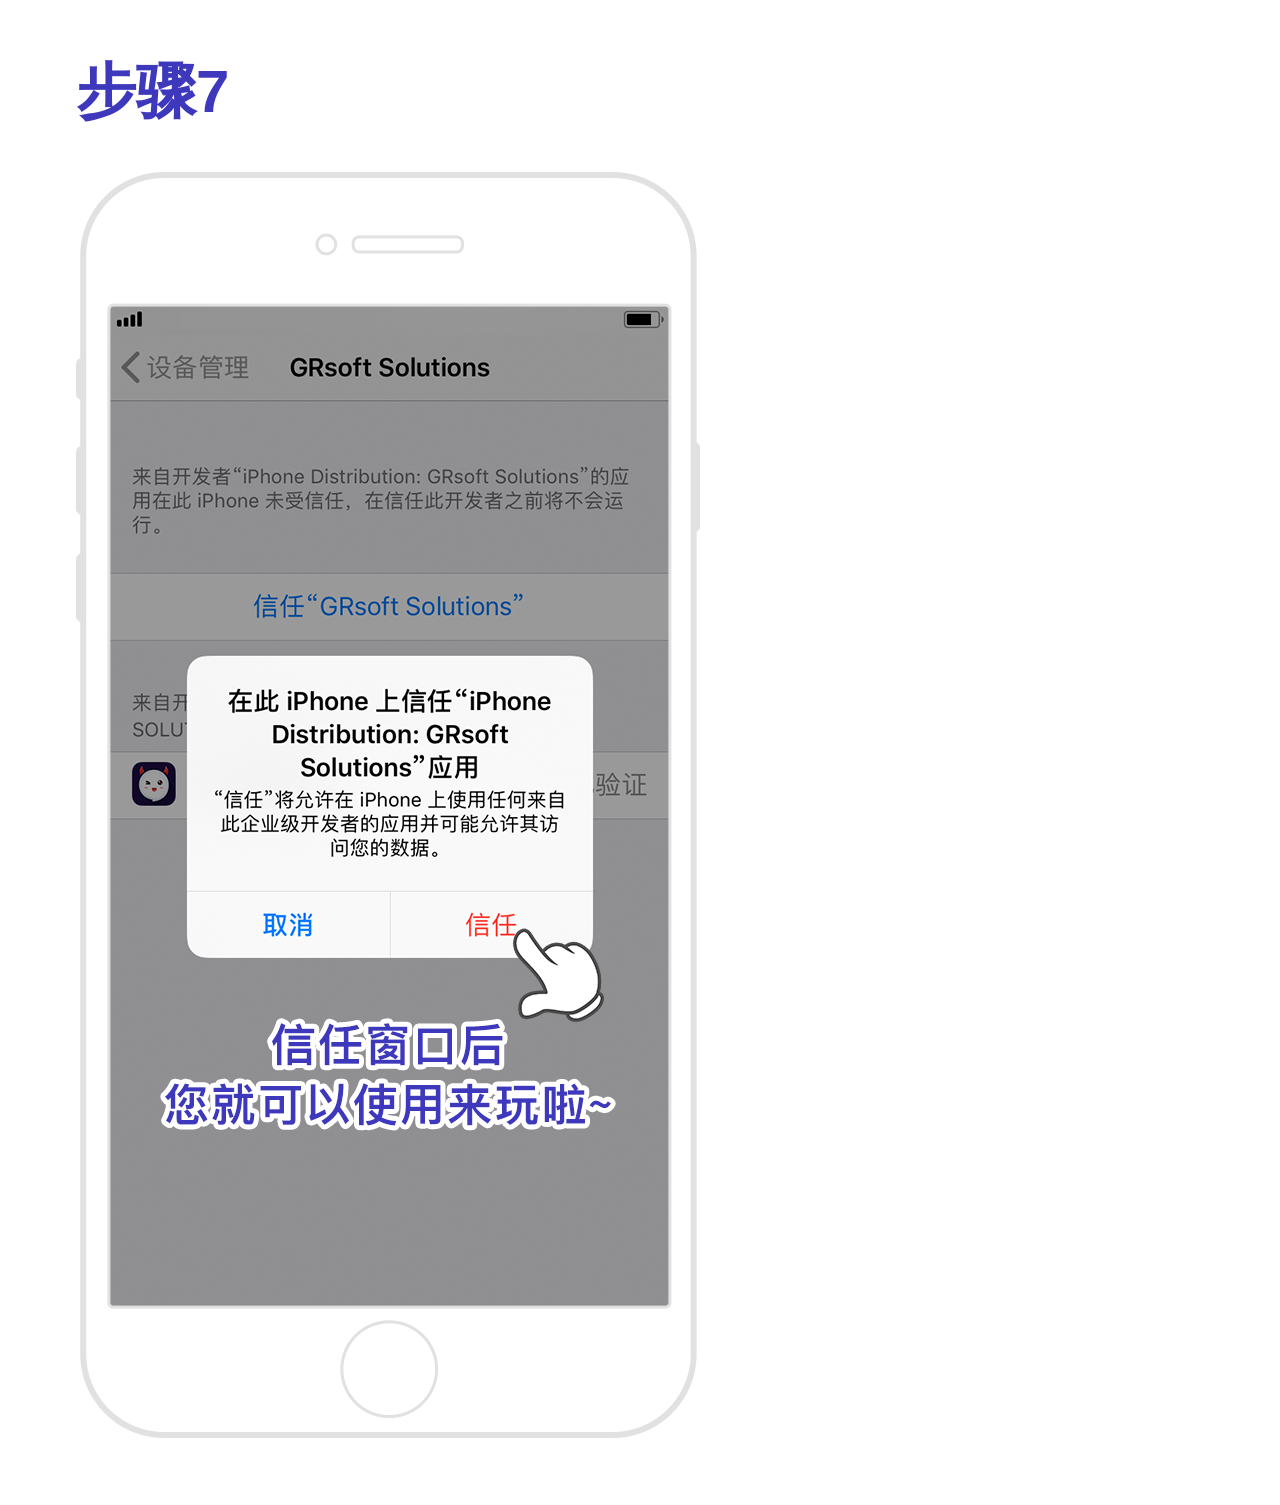
==== commit 55a35cb6: "尝试使用bluma" ====
--- a/CSSpractice/index.html
+++ b/CSSpractice/index.html
@@ -1,36 +1,102 @@
-<!DOCTYPE html>
-<html>
-	<head>
-		<meta charset="utf-8" />
-		<title>laiwan.io</title>
-		<link href="css/use.css" rel=”stylesheet” type=”text/css” />
-	</head>
-	<body>
-		<img src = "img/icon_back@3x.png" style = "size: 34px;\
-		color: #3e38b6;margin-top: 27px;margin-bottom: 27px;"/>
-		<h1 style = "text-align: center;margin-top:-71px;\
-		font-size:34px;color: #3e38b6;">弹窗解决方案</h1>
-		<hr />
-		<h2 style = "font-size: 60px;color: #3e38bd;\
-		margin-top: 50px;margin-bottom: 46px;margin-left: 240px;">步骤1</h2>
-		<img src = "img/img_step_1@3x.png" style = "margin-left: 360px;"/>
-		<h2 style = "font-size: 60px;color: #3e38bd;\
-		margin-top: 50px;margin-bottom: 46px;margin-left: 240px;">步骤2</h2>
-		<img src = "img/img_step_2@3x.png" style = "margin-left: 360px;"/>
-		<h2 style = "font-size: 60px;color: #3e38bd;\
-		margin-top: 50px;margin-bottom: 46px;margin-left: 240px;">步骤3</h2>
-		<img src = "img/img_step_3@3x.png" style = "margin-left: 360px;"/>
-		<h2 style = "font-size: 60px;color: #3e38bd;\
-		margin-top: 50px;margin-bottom: 46px;margin-left: 240px;">步骤4</h2>
-		<img src = "img/img_step_4@3x.png" style = "margin-left: 360px;"/>
-		<h2 style = "font-size: 60px;color: #3e38bd;\
-		margin-top: 50px;margin-bottom: 46px;margin-left: 240px;">步骤5</h2>
-		<img src = "img/img_step_5@3x.png" style = "margin-left: 360px;"/>
-		<h2 style = "font-size: 60px;color: #3e38bd;\
-		margin-top: 50px;margin-bottom: 46px;margin-left: 240px;">步骤6</h2>
-		<img src = "img/img_step_6@3x.png" style = "margin-left: 360px;"/>
-		<h2 style = "font-size: 60px;color: #3e38bd;\
-		margin-top: 50px;margin-bottom: 46px;margin-left: 240px;">步骤7</h2>
-		<img src = "img/img_step_7@3x.png" style = "margin-left: 360px;"/>
-	</body>
-</html>
+<!DOCTYPE html>
+<html>
+	<head>
+		<meta charset="utf-8" />
+		<meta name="viewport" content="width=device-width,imitial-scale=1">
+		<!--
+		meta viewport 将可视化界面用content属性来布局，显示不同设备的分辨率
+		content属性：
+		width：界面可显示宽度，如 device-width 是装置的相应宽度
+		height： 页面可显示高度
+		intial-scale:页面首次被显示是可视区域的缩放级别，取值1.0则页面按实际尺寸显示，无任何缩放
+     	maximum-scale=1.0, minimum-scale=1.0;可视区域的缩放级别，
+     	maximum-scale用户可将页面放大的程序，1.0将禁止用户放大到实际尺寸之上。
+     	user-scalable:是否可对页面进行缩放，no 禁止缩放-->
+		<title>laiwan.io</title>
+		<link rel="stylesheet" href="css/bulma.min.css"/>
+		<!--引入外部样式表bluma-->
+	</head>
+	<body>
+		<section class="section">
+			<div class="container">
+				<div class="column">
+					<img src="img/icon_back@3x.png"/>
+					<h1 class="title" style="margin-top:-45px;text-align:center;font-size: 34px;color: #3e38bd;">
+						弹窗解决方案
+					</h1>
+				</div>
+			</div>
+		</section>
+		<hr />
+		<section class="section">
+			<div class="container">
+				<div class="column">
+					<h2 class="title is-2" style = "font-size: 60px;color: #3e38bd;margin-top: 50px;margin-bottom: 46px;">
+						步骤1
+					</h2>
+					<img src="img/img_step_1@3x.png"/>
+				</div>
+			</div>
+		</section>
+		<section class="section">
+			<div class="container">
+				<div class="column">
+					<h2 class="title is-2" style = "font-size: 60px;color: #3e38bd;margin-top: 50px;margin-bottom: 46px;">
+						步骤2
+					</h2>
+					<img src="img/img_step_2@3x.png"/>
+				</div>
+			</div>
+		</section>
+		<section class="section">
+			<div class="container">
+				<div class="column">
+					<h2 class="title is-2" style = "font-size: 60px;color: #3e38bd;margin-top: 50px;margin-bottom: 46px;">
+						步骤3
+					</h2>
+					<img src="img/img_step_3@3x.png"/>
+				</div>
+			</div>
+		</section>
+		<section class="section">
+			<div class="container">
+				<div class="column">
+					<h2 class="title is-2" style = "font-size: 60px;color: #3e38bd;margin-top: 50px;margin-bottom: 46px;">
+						步骤4
+					</h2>
+					<img src="img/img_step_4@3x.png"/>
+				</div>
+			</div>
+		</section>
+		<section class="section">
+			<div class="container">
+				<div class="column">
+					<h2 class="title is-2" style = "font-size: 60px;color: #3e38bd;margin-top: 50px;margin-bottom: 46px;">
+						步骤5
+					</h2>
+					<img src="img/img_step_5@3x.png"/>
+				</div>
+			</div>
+		</section>
+		<section class="section">
+			<div class="container">
+				<div class="column">
+					<h2 class="title is-2" style = "font-size: 60px;color: #3e38bd;margin-top: 50px;margin-bottom: 46px;">
+						步骤6
+					</h2>
+					<img src="img/img_step_6@3x.png"/>
+				</div>
+			</div>
+		</section>
+		<section class="section">
+			<div class="container">
+				<div class="column">
+					<h2 class="title is-2" style = "font-size: 60px;color: #3e38bd;margin-top: 50px;margin-bottom: 46px;">
+						步骤7
+					</h2>
+					<img src="img/img_step_7@3x.png"/>
+				</div>
+			</div>
+		</section>
+	</body>
+</html>
